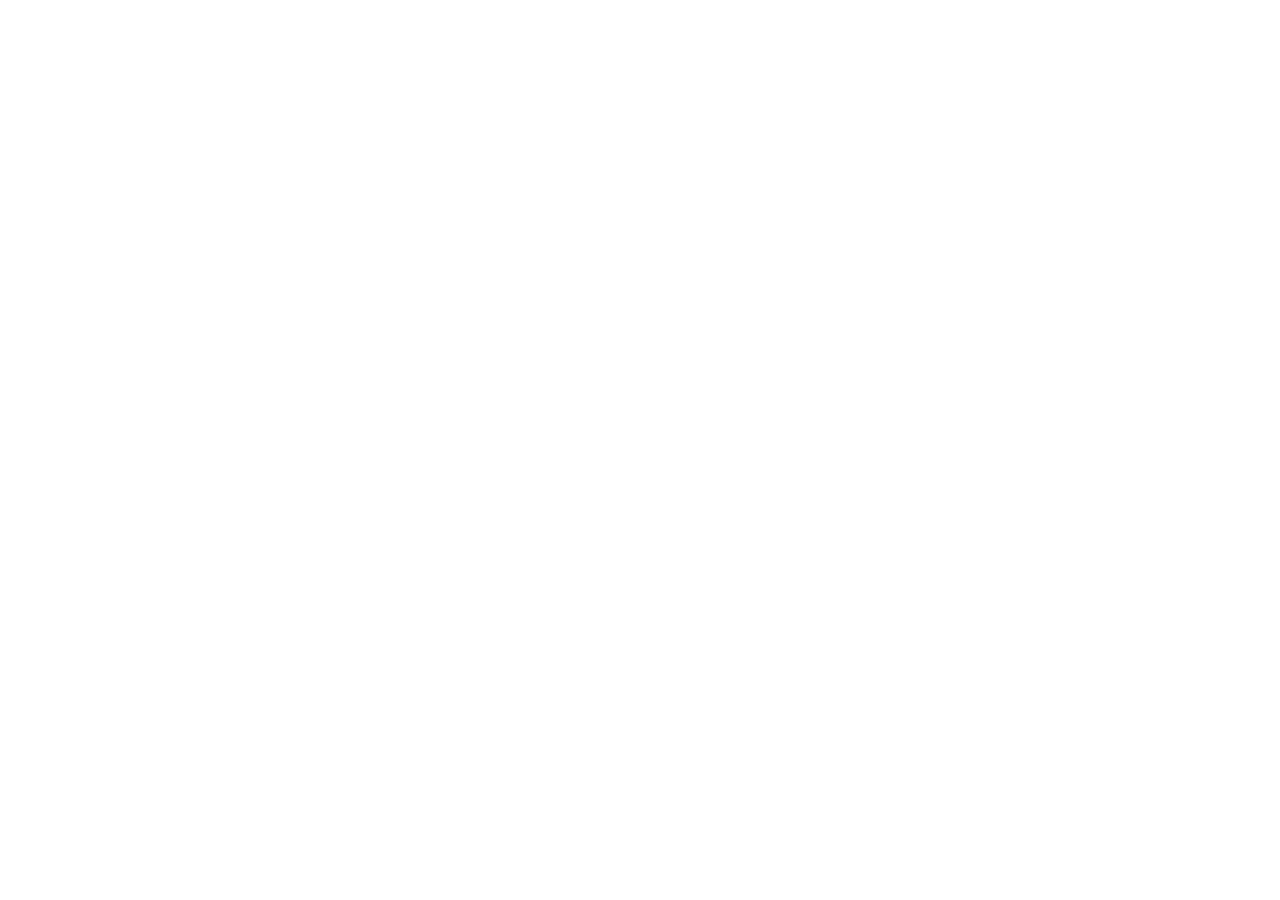
==== brose_app/frontend/index.html @ 6a325e2e "base organização páginas frontend" ====
<!DOCTYPE html>
<html lang="PT-BR">
<head>
    <meta charset="UTF-8">
    <meta name="viewport" content="width=device-width, initial-scale=1.0">
    <title>Landpage</title>
</head>
<body>
    
</body>
</html>
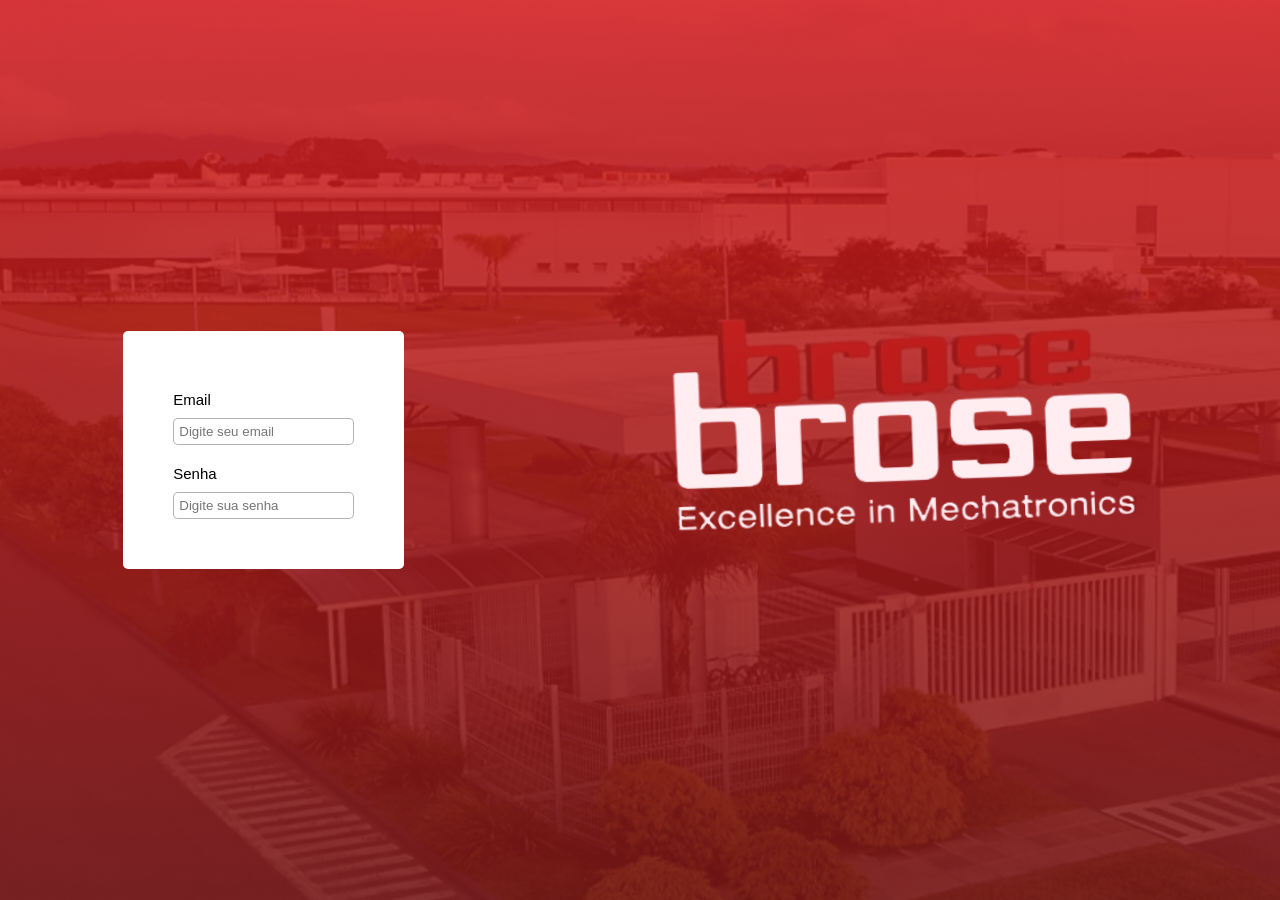
==== commit b4f338a2: "landpage que não vai ter" ====
--- a/brose_app/frontend/index.html
+++ b/brose_app/frontend/index.html
@@ -1,11 +1,44 @@
 <!DOCTYPE html>
 <html lang="PT-BR">
-<head>
-    <meta charset="UTF-8">
-    <meta name="viewport" content="width=device-width, initial-scale=1.0">
+  <head>
+    <meta charset="UTF-8" />
+    <meta name="viewport" content="width=device-width, initial-scale=1.0" />
     <title>Landpage</title>
-</head>
-<body>
-    
-</body>
-</html>+    <link rel="stylesheet" href="./style.css" />
+  </head>
+  <body class="index_body">
+    <section class="index_info">
+      <div>
+        <form class="index_form" action="#" method="post">
+          <div class="index_form_space">
+            <label for="usuario">Email</label>
+            <input
+              type="email"
+              id="email"
+              name="email"
+              placeholder="Digite seu email"
+              required
+            />
+          </div>
+          <div class="index_form_space">
+            <label for="usuario">Senha</label>
+            <input
+              type="password"
+              id="senha"
+              name="senha"
+              placeholder="Digite sua senha"
+              required
+            />
+          </div>
+        </form>
+      </div>
+    </section>
+    <section class="index_logotipo">
+      <img
+        id="index_logotipo"
+        src="./pictures/index_logotipo.svg"
+        alt="logotipo"
+      />
+    </section>
+  </body>
+</html>
--- a/brose_app/frontend/style.css
+++ b/brose_app/frontend/style.css
@@ -0,0 +1,10 @@
+/*
+Aqui vai todos os caminhos das páginas separadas, usar nomeclatura padrão nas classes exemplo:
+class = "landpage_main"
+*/
+
+@import url('/brose_app/frontend/style/homepage.css');
+@import url('/brose_app/frontend/style/global.css');
+@import url('/brose_app/frontend/style/footer.css');
+@import url('/brose_app/frontend/style/header.css');
+@import url('/brose_app/frontend/style/index.css');
